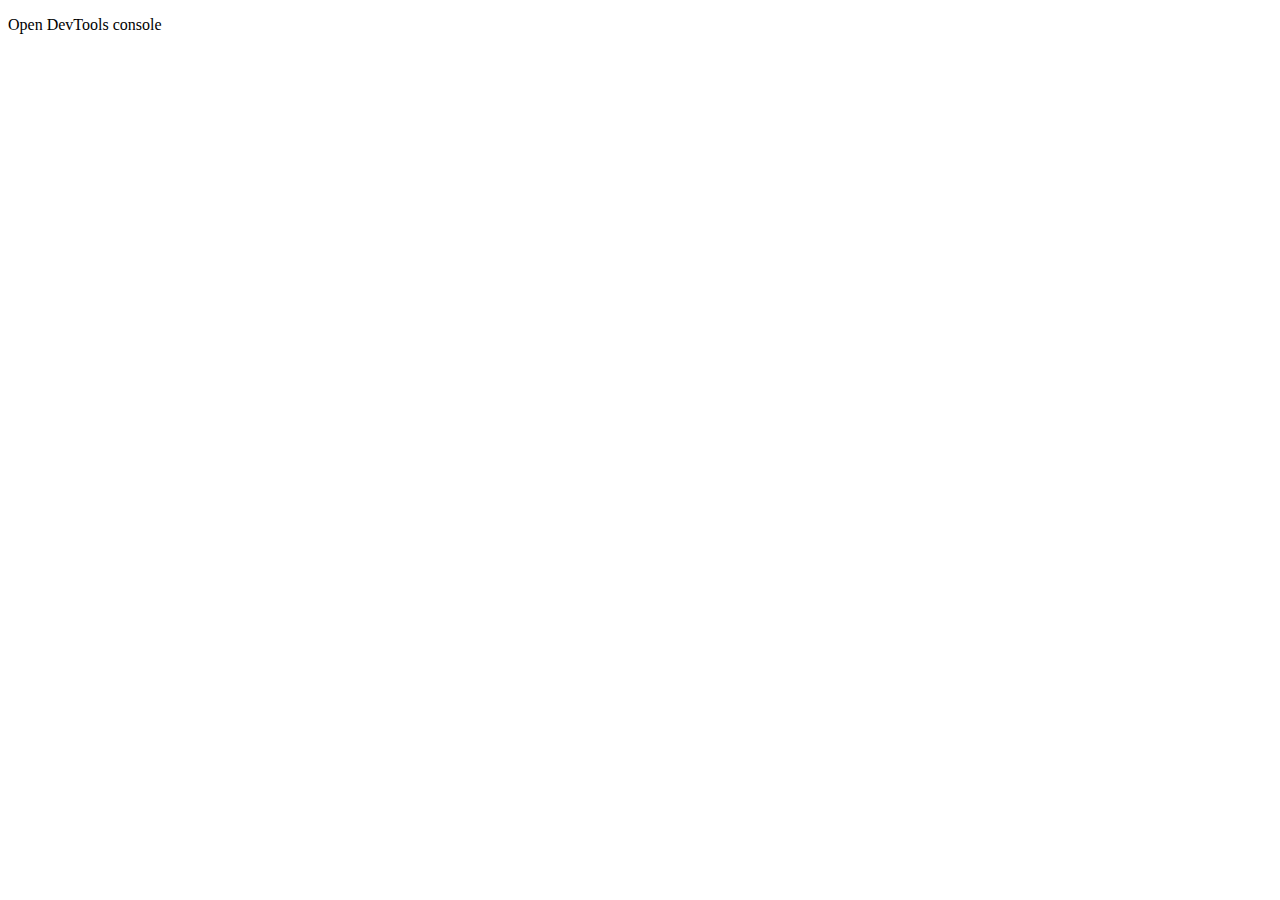
==== index.html @ b956dc3e "Initial" ====
<!DOCTYPE html>
<html lang="en">
<head>
    <meta charset="UTF-8">
    <meta name="viewport" content="width=device-width, initial-scale=1.0">
    <title>Document</title>
</head>
<body>
    <p>
        Open DevTools console
    </p>
    <script src="script.js"></script>
</body>
</html>
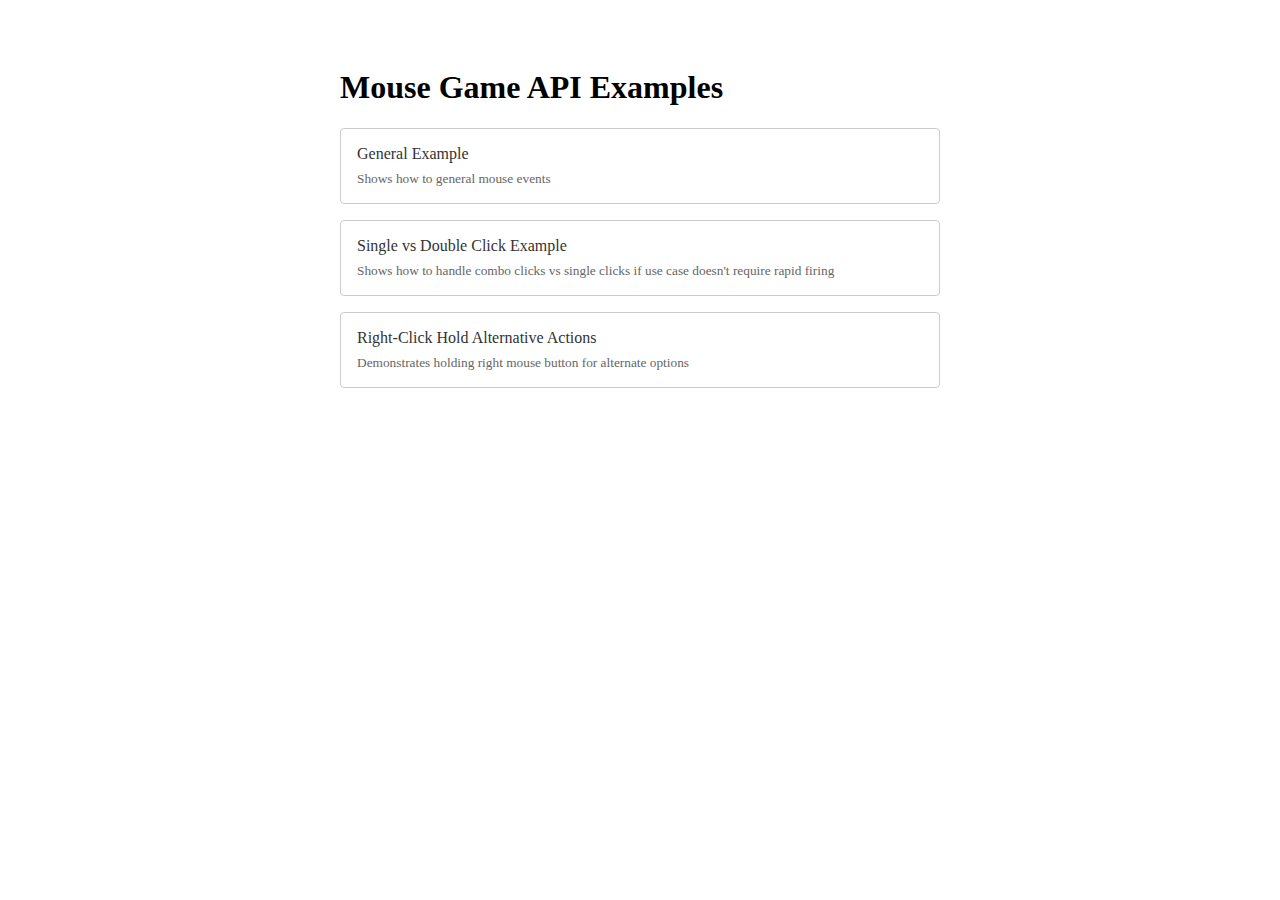
==== commit dbf39dcd: "Breaking down into examples" ====
--- a/index.html
+++ b/index.html
@@ -4,11 +4,30 @@
     <meta charset="UTF-8">
     <meta name="viewport" content="width=device-width, initial-scale=1.0">
     <title>Document</title>
+    <link rel="stylesheet" href="index.css">
 </head>
-<body>
-    <p>
-        Open DevTools console
-    </p>
-    <script src="script.js"></script>
+<body class="mouse-events-enabled">
+    <div class="menu">
+        <h1>Mouse Game API Examples</h1>
+        <div class="menu-item">
+            <a href="example-general.html" target="_blank">
+                General Example
+                <small>Shows how to general mouse events</small>
+            </a>
+        </div>
+        <div class="menu-item">
+            <a href="example-single-vs-double.html" target="_blank">
+                Single vs Double Click Example
+                <small>Shows how to handle combo clicks vs single clicks if use case doesn't require rapid firing</small>
+            </a>
+        </div>
+        <div class="menu-item">
+            <a href="example-rmb-hold-alt-options.html" target="_blank">
+                Right-Click Hold Alternative Actions
+                <small>Demonstrates holding right mouse button for alternate options</small>
+            </a>
+        </div>
+    </div>
+
 </body>
 </html>--- a/index.css
+++ b/index.css
@@ -0,0 +1,24 @@
+.menu {
+    max-width: 600px;
+    margin: 2rem auto;
+    padding: 1rem;
+}
+.menu-item {
+    margin: 1rem 0;
+    padding: 1rem;
+    border: 1px solid #ccc;
+    border-radius: 4px;
+}
+.menu-item:hover {
+    background: #f5f5f5;
+}
+.menu-item a {
+    text-decoration: none;
+    color: #333;
+    display: block;
+}
+.menu-item small {
+    display: block;
+    color: #666;
+    margin-top: 0.5rem;
+}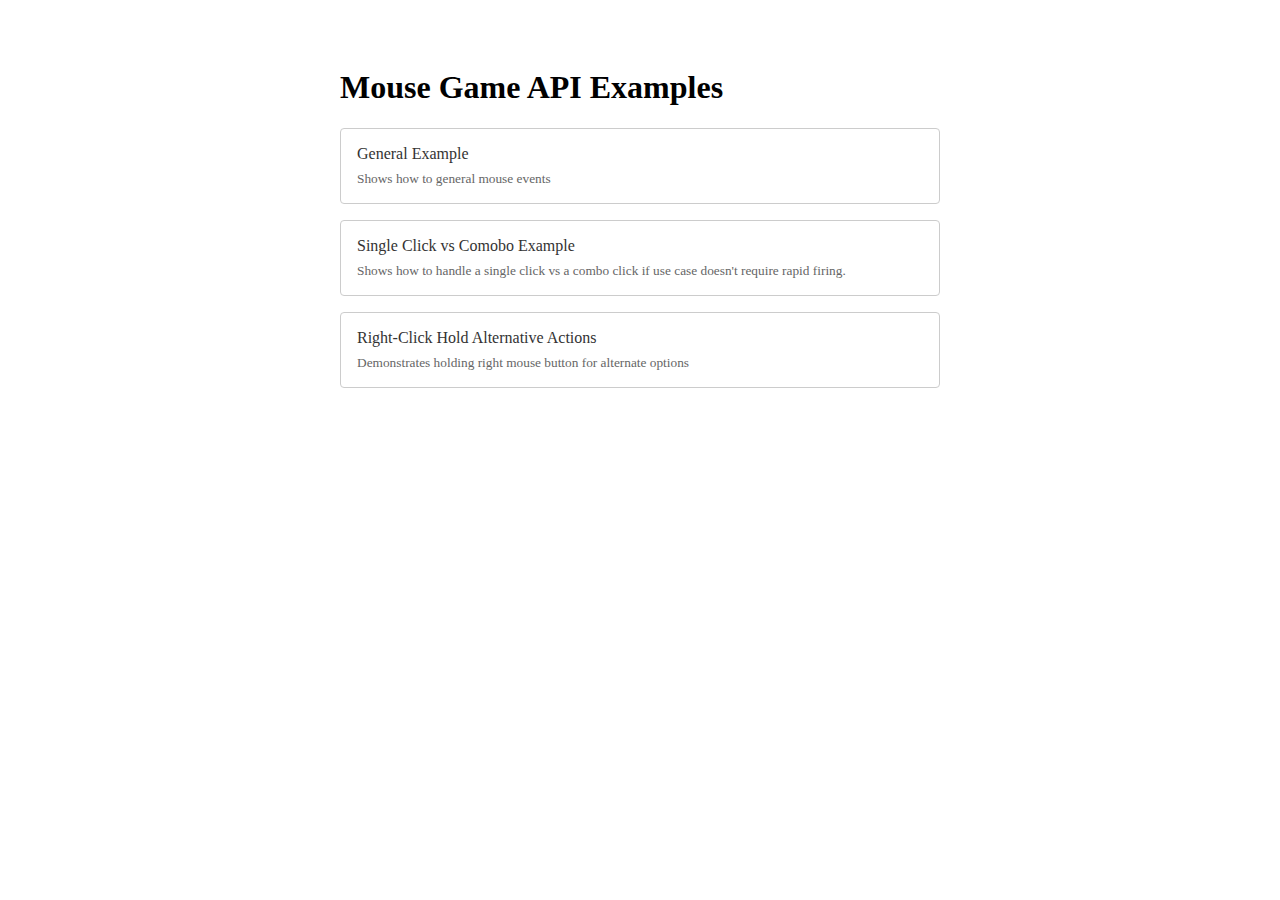
==== commit f2d4fc2c: "Updated Readme: Single click vs combo" ====
--- a/index.html
+++ b/index.html
@@ -16,9 +16,9 @@
             </a>
         </div>
         <div class="menu-item">
-            <a href="example-single-vs-double.html" target="_blank">
-                Single vs Double Click Example
-                <small>Shows how to handle combo clicks vs single clicks if use case doesn't require rapid firing</small>
+            <a href="example-single-click-vs-combodouble.html" target="_blank">
+                Single Click vs Comobo Example
+                <small>Shows how to handle a single click vs a combo click if use case doesn't require rapid firing.</small>
             </a>
         </div>
         <div class="menu-item">
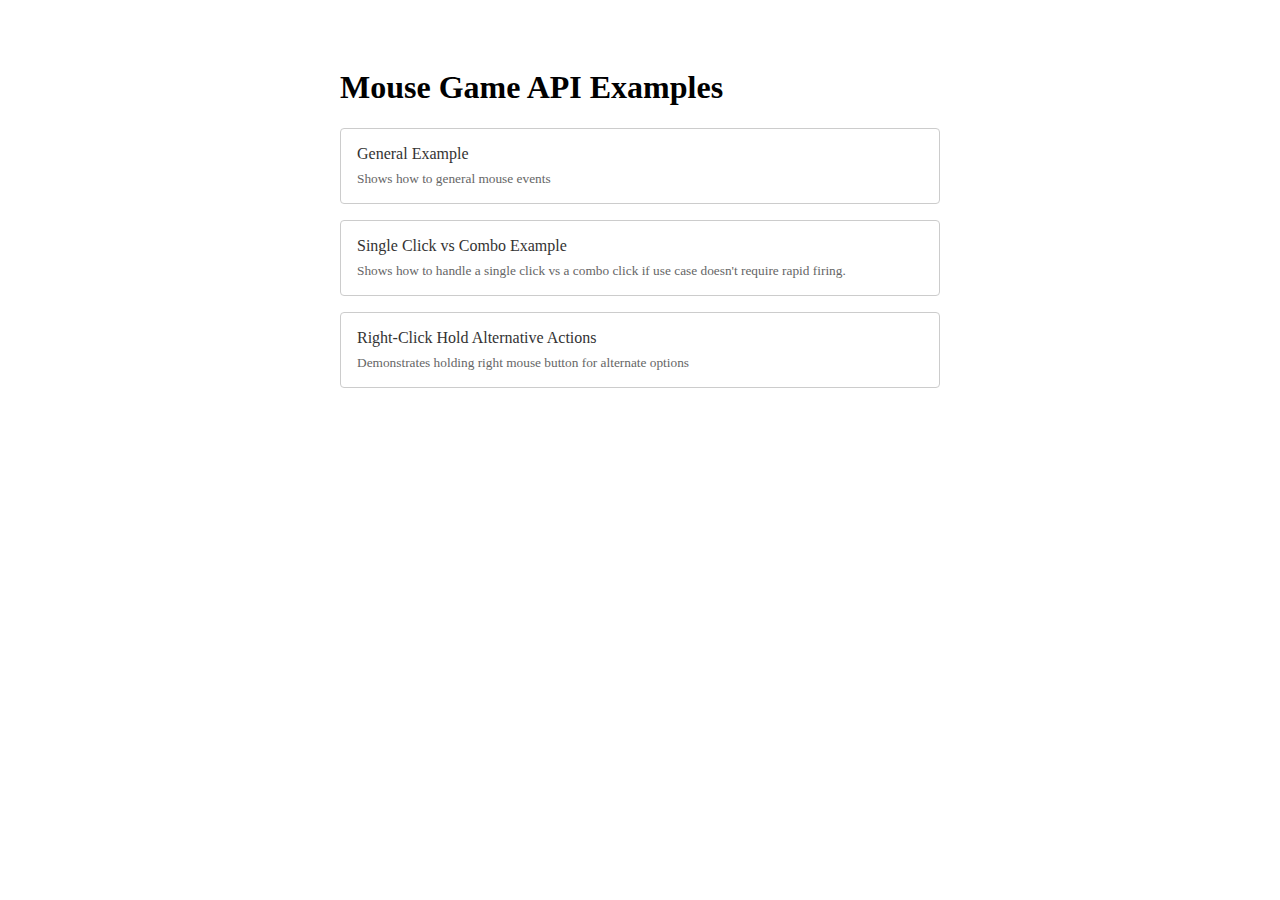
==== commit ff344ea8: "Single click vs combo clicks" ====
--- a/index.html
+++ b/index.html
@@ -3,7 +3,7 @@
 <head>
     <meta charset="UTF-8">
     <meta name="viewport" content="width=device-width, initial-scale=1.0">
-    <title>Document</title>
+    <title>Mouse Events Engine API Examples</title>
     <link rel="stylesheet" href="index.css">
 </head>
 <body class="mouse-events-enabled">
@@ -16,8 +16,8 @@
             </a>
         </div>
         <div class="menu-item">
-            <a href="example-single-click-vs-combodouble.html" target="_blank">
-                Single Click vs Comobo Example
+            <a href="example-single-click-vs-combo.html" target="_blank">
+                Single Click vs Combo Example
                 <small>Shows how to handle a single click vs a combo click if use case doesn't require rapid firing.</small>
             </a>
         </div>
